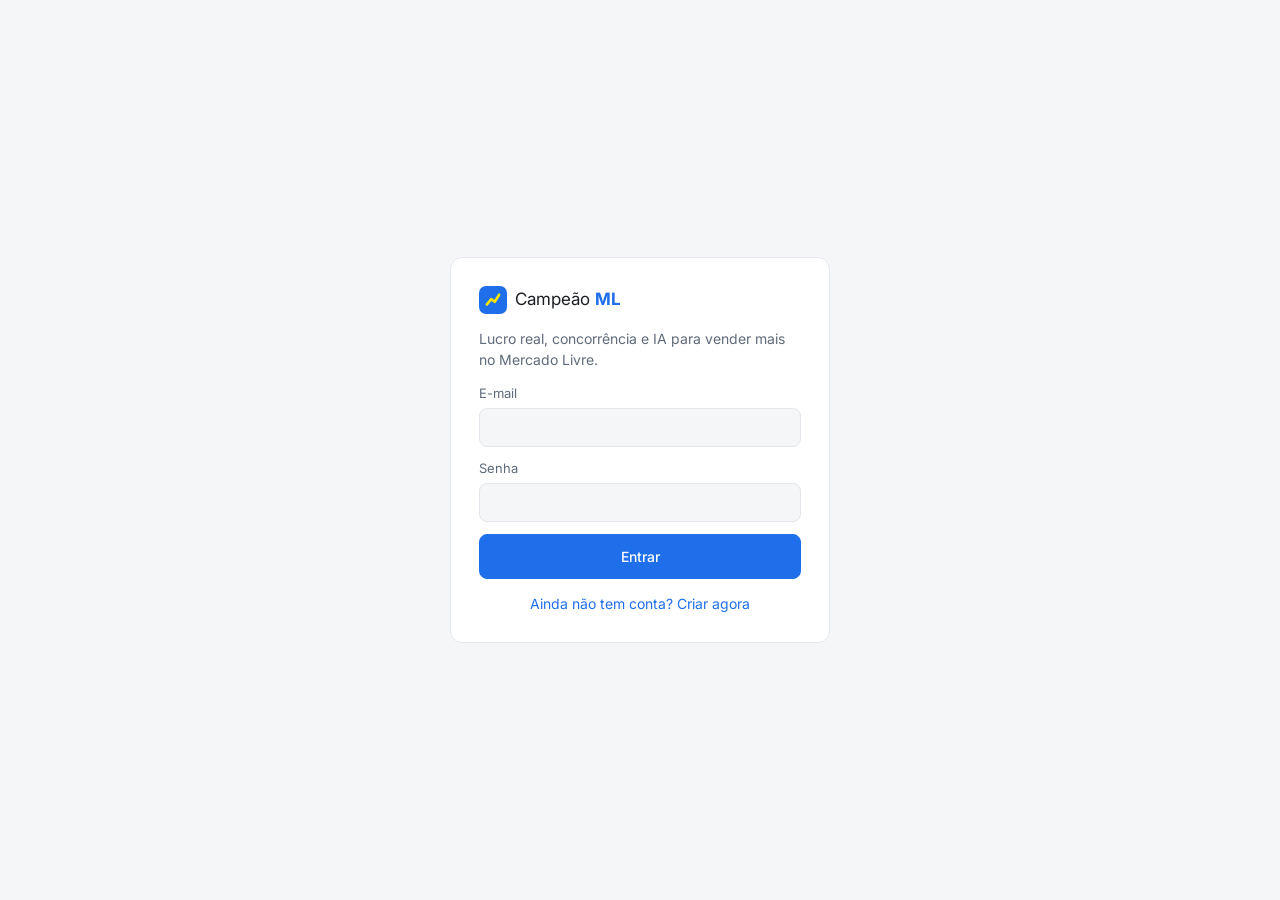
==== index.html @ 2c98f9a9 "Ajuste simulador Co-Authored-By: Claude Opus 5.5 <noreply@anthropic.com> Claude-Session: https://cla" ====
<!doctype html>
<html lang="pt-BR">
  <head>
    <meta charset="UTF-8" />
    <link rel="icon" type="image/svg+xml" href="./favicon.svg" />
    <link rel="manifest" href="./manifest.webmanifest" />
    <link rel="apple-touch-icon" href="./icone-192.png" />
    <meta name="theme-color" content="#0f1b3d" />
    <meta name="apple-mobile-web-app-capable" content="yes" />
    <meta name="apple-mobile-web-app-title" content="Campeão ML" />
    <meta name="viewport" content="width=device-width, initial-scale=1.0" />
    <title>Campeão ML</title>
    <link rel="preconnect" href="https://fonts.googleapis.com" />
    <link href="https://fonts.googleapis.com/css2?family=Inter:wght@400;500;600;700&display=swap" rel="stylesheet" />
    <script type="module" crossorigin src="./assets/index-CU30ivDp.js"></script>
    <link rel="stylesheet" crossorigin href="./assets/index-tCOmeKRg.css">
  </head>
  <body>
    <div id="root"></div>
  </body>
</html>
---- assets/index-tCOmeKRg.css ----
:root{--fundo:#f5f6f8;--cartao:#fff;--texto:#1b1f24;--suave:#5f6b7a;--borda:#e3e6ea;--azul:#1f6feb;--amarelo:#ffe600;--verde:#1a7f37;--vermelho:#cf222e;--laranja:#b35900;--c1:#3b82f6;--c2:#8b5cf6;--c3:#f59e0b;--c4:#64748b;--lightningcss-light:initial;--lightningcss-dark: ;color-scheme:light}@media (prefers-color-scheme:dark){:root{--fundo:#0f1216;--cartao:#171b21;--texto:#e6e9ee;--suave:#93a0b0;--borda:#2a3039;--verde:#3fb950;--vermelho:#f85149;--laranja:#e3a008;--lightningcss-light: ;--lightningcss-dark:initial;color-scheme:dark}}*{box-sizing:border-box}body{background:var(--fundo);color:var(--texto);margin:0;font:14px/1.5 Inter,system-ui,sans-serif}button,input,select{font:inherit;color:inherit}a{color:var(--azul);text-decoration:none}a:hover{text-decoration:underline}h1{margin:0;font-size:20px}h2{margin:8px 0 4px;font-size:18px}h3{color:var(--suave);margin:0 0 12px;font-size:14px;font-weight:600}.centro{height:100vh;color:var(--suave);place-items:center;display:grid}.logo{align-items:center;gap:8px;font-size:17px;display:flex}.logo b{color:var(--azul)}.login{place-items:center;min-height:100vh;padding:16px;display:grid}.login-caixa{background:var(--cartao);border:1px solid var(--borda);border-radius:12px;flex-direction:column;gap:14px;width:100%;max-width:380px;padding:28px;display:flex}.login-caixa form{flex-direction:column;gap:12px;display:flex}.sub{color:var(--suave);margin:0}label{color:var(--suave);flex-direction:column;gap:4px;font-size:13px;display:flex}input,select{background:var(--fundo);border:1px solid var(--borda);border-radius:8px;outline:none;padding:9px 11px}input:focus,select:focus{border-color:var(--azul)}.aviso{color:var(--laranja);margin:0}.btn{background:var(--cartao);border:1px solid var(--borda);cursor:pointer;white-space:nowrap;border-radius:8px;padding:8px 14px;font-weight:500}.btn:hover:not(:disabled){border-color:var(--azul)}.btn:disabled{opacity:.55;cursor:default}.btn.primario{background:var(--azul);border-color:var(--azul);color:#fff}.btn.ml{background:var(--amarelo);color:#2d3277;border-color:#e6cf00;margin-top:8px;font-weight:600}.btn.pequeno{margin-left:8px;padding:3px 10px;font-size:12px}.btn.largo{width:100%;padding:11px}.link{color:var(--azul);cursor:pointer;background:0 0;border:0;padding:0}.topo{z-index:5;background:var(--cartao);border-bottom:1px solid var(--borda);flex-wrap:wrap;align-items:center;gap:20px;padding:10px 20px;display:flex;position:sticky;top:0}.topo nav{flex:1;gap:2px;display:flex;overflow-x:auto}.topo nav button{cursor:pointer;color:var(--suave);background:0 0;border:0;border-radius:8px;padding:8px 12px;font-weight:500}.topo nav button.ativo{background:var(--fundo);color:var(--texto)}.topo-dir{align-items:center;gap:14px;display:flex}.empresa-nome{color:var(--suave)}main{max-width:1240px;margin:0 auto;padding:20px 16px 60px}section{flex-direction:column;gap:16px;display:flex}.cab{flex-wrap:wrap;justify-content:space-between;align-items:center;gap:12px;display:flex}.filtros{flex-wrap:wrap;align-items:center;gap:8px;display:flex}.check{flex-direction:row;align-items:center;gap:6px}.explica{color:var(--suave);margin:0;font-size:13px}.vazio{color:var(--suave)}.seletor{background:var(--cartao);border:1px solid var(--borda);border-radius:8px;padding:2px;display:flex}.seletor button{cursor:pointer;color:var(--suave);background:0 0;border:0;border-radius:6px;padding:5px 12px}.seletor button.ativo{background:var(--azul);color:#fff}.faixa{background:var(--cartao);border:1px solid var(--borda);border-left:4px solid var(--azul);border-radius:8px;margin-bottom:4px;padding:10px 14px}.faixa.amarela{border-left-color:var(--laranja)}.fechar{float:right;cursor:pointer;color:var(--suave)}.cartao{background:var(--cartao);border:1px solid var(--borda);border-radius:12px;padding:18px}.duas{grid-template-columns:1fr 1fr;gap:16px;display:grid}@media (width<=800px){.duas{grid-template-columns:1fr}}.kpis{grid-template-columns:repeat(auto-fit,minmax(170px,1fr));gap:12px;display:grid}.kpi{background:var(--cartao);border:1px solid var(--borda);border-radius:12px;flex-direction:column;gap:4px;padding:14px 16px;display:flex}.kpi span{color:var(--suave);font-size:13px}.kpi strong{font-variant-numeric:tabular-nums;font-size:22px}.kpi.bom strong{color:var(--verde)}.kpi.medio strong{color:var(--laranja)}.kpi.ruim strong{color:var(--vermelho)}.barra-empilhada{border-radius:6px;gap:2px;height:22px;display:flex;overflow:hidden}.legenda{flex-wrap:wrap;gap:8px 20px;margin-top:12px;font-size:13px;display:flex}.legenda span{align-items:center;gap:6px;display:flex}.legenda i{border-radius:3px;width:10px;height:10px;display:inline-block}.legenda em{color:var(--suave);font-style:normal}.lista{margin:0;padding:0;list-style:none}.lista li{border-bottom:1px solid var(--borda);grid-template-columns:1fr auto auto 56px;align-items:center;gap:12px;padding:8px 0;display:grid}.lista li:last-child{border-bottom:0}.lista .titulo{text-overflow:ellipsis;white-space:nowrap;overflow:hidden}.pos{color:var(--verde);font-variant-numeric:tabular-nums}.neg{color:var(--vermelho);font-variant-numeric:tabular-nums}.meta{color:var(--suave);font-size:12px}.tag{background:var(--fundo);border:1px solid var(--borda);color:var(--suave);border-radius:10px;margin-left:6px;padding:0 7px;font-size:11px;display:inline-block}.tag.amarela{border-color:var(--laranja);color:var(--laranja)}.tabela-wrap{background:var(--cartao);border:1px solid var(--borda);border-radius:12px;overflow-x:auto}table{border-collapse:collapse;width:100%}th,td{border-bottom:1px solid var(--borda);text-align:left;vertical-align:middle;padding:9px 12px}th{color:var(--suave);background:var(--cartao);white-space:nowrap;font-size:12px;font-weight:600;position:sticky;top:0}tbody tr:last-child td{border-bottom:0}td.n,th.n{text-align:right;font-variant-numeric:tabular-nums;white-space:nowrap}td.titulo{max-width:380px}tr.cancelado td{opacity:.5}tr.alterado td{background:color-mix(in srgb, var(--azul) 7%, transparent)}img.mini{object-fit:contain;background:#fff;border-radius:6px;width:40px;height:40px;display:block}input.num{text-align:right;width:96px;padding:6px 8px}.pergunta{border-bottom:1px solid var(--borda);flex-direction:column;gap:3px;padding:10px 0;display:flex}.pergunta:last-child{border-bottom:0}.resposta{color:var(--suave);border-left:3px solid var(--borda);padding-left:10px}.conta-linha{border-bottom:1px solid var(--borda);flex-wrap:wrap;justify-content:space-between;align-items:center;gap:12px;padding:10px 0;display:flex}.acoes{gap:8px;display:flex}.form-linha{flex-wrap:wrap;align-items:flex-end;gap:12px;display:flex}@media (width<=640px){.topo{gap:8px;padding:8px 12px}.topo nav{flex-basis:100%;order:3}.topo-dir{margin-left:auto}.empresa-nome{display:none}}.copiloto .chat{flex-direction:column;gap:12px;min-height:260px;display:flex}.sugestoes{flex-wrap:wrap;gap:8px;display:flex}.sugestao{background:var(--cartao);border:1px solid var(--borda);cursor:pointer;text-align:left;border-radius:18px;padding:8px 14px}.sugestao:hover{border-color:var(--azul)}.bolha{border-radius:14px;max-width:760px;padding:12px 16px;line-height:1.55}.bolha p{margin:0 0 6px}.bolha p:last-child{margin:0}.bolha li{margin:2px 0 2px 18px}.bolha.user{background:var(--azul);color:#fff;align-self:flex-end}.bolha.assistant{background:var(--cartao);border:1px solid var(--borda);align-self:flex-start}.bolha.pensando{color:var(--suave);font-style:italic}.caixa-chat{background:var(--fundo);gap:8px;padding-top:8px;display:flex;position:sticky;bottom:12px}.caixa-chat input{flex:1;padding:12px 14px}.selo{background:var(--fundo);border:1px solid var(--borda);white-space:nowrap;border-radius:10px;padding:2px 9px;font-size:12px;font-weight:600;display:inline-block}.selo.bom{color:var(--verde);border-color:var(--verde)}.selo.medio{color:var(--laranja);border-color:var(--laranja)}.selo.ruim{color:var(--vermelho);border-color:var(--vermelho)}.btn.pequeno.primario{color:#fff}.btn.ligado{border-color:var(--verde);color:var(--verde);font-weight:600}.tabela-wrap.sem-borda{border:0;border-radius:0;margin:0 -18px}.linha-regra td{background:var(--fundo)}.editor-regra{flex-direction:column;gap:6px;padding:6px 0;display:flex}.editor-regra .meta,.editor-regra .aviso{margin:0}.historico{margin:0;padding:0;list-style:none}.historico li{border-bottom:1px solid var(--borda);flex-wrap:wrap;align-items:baseline;gap:4px 14px;padding:8px 0;display:flex}.historico li:last-child{border-bottom:0}.historico .titulo{text-overflow:ellipsis;white-space:nowrap;flex:1;min-width:180px;overflow:hidden}.tabela-wrap td.titulo{min-width:300px}td.acoes{white-space:nowrap}td.acoes .btn{margin-left:4px}.diagnostico{flex-direction:column;gap:4px;max-width:900px;padding:6px 0;display:flex}.diagnostico p{margin:0}.diagnostico h4{margin:8px 0 2px;font-size:13px}.diagnostico ol,.diagnostico ul{margin:0;padding-left:20px}.diagnostico li{margin:2px 0}.titulo-sugerido{background:var(--cartao);border:1px dashed var(--azul);border-radius:8px;padding:8px 10px;margin-top:8px!important}.campanhas{flex-direction:column;gap:6px;margin-bottom:10px;display:flex}.campanha{flex-wrap:wrap;align-items:center;gap:4px 10px;display:flex}.cartao .cab h3{margin:0}.reputacao{align-items:center;gap:16px;margin-bottom:12px;display:flex}.reputacao strong{margin-right:8px;font-size:20px}.termometro{gap:3px;display:flex}.termometro span{border-radius:3px;width:34px;height:14px;display:block}a.btn{text-decoration:none;display:inline-block}.pendencias{grid-template-columns:repeat(auto-fill,minmax(220px,1fr));gap:10px;margin-top:12px;display:grid}.pendencia{text-align:left;background:var(--fundo);border:1px solid var(--borda);border-left:4px solid var(--borda);cursor:pointer;border-radius:10px;flex-direction:column;gap:3px;padding:12px 14px;display:flex}.pendencia:hover{border-color:var(--azul)}.pendencia strong{font-variant-numeric:tabular-nums;font-size:24px}.pendencia.urgente{border-left-color:var(--vermelho)}.pendencia.urgente strong{color:var(--vermelho)}.pendencia.importante{border-left-color:var(--laranja)}.pendencia.importante strong{color:var(--laranja)}.pendencia.oportunidade{border-left-color:var(--verde)}.pendencia.oportunidade strong{color:var(--verde)}.pend-nivel{text-transform:uppercase;letter-spacing:.04em;color:var(--suave);font-size:11px;font-weight:600}.pend-titulo{font-weight:600}.pend-acao{color:var(--azul);margin-top:4px;font-size:13px;font-weight:500}.kpi.clicavel{cursor:pointer;text-align:left;font:inherit;color:inherit}.kpi.clicavel:hover{border-color:var(--azul)}.grafico svg{width:100%;height:180px;display:block}.grafico-eixo{color:var(--suave);justify-content:space-between;margin-top:4px;font-size:12px;display:flex}span.mini-vazia{background:var(--fundo);border:1px dashed var(--borda);border-radius:6px;width:40px;height:40px;display:inline-block}.lista li{grid-template-columns:40px 1fr auto auto 56px}.historico li img.mini,.historico li .mini-vazia{width:32px;height:32px}.pergunta.com-foto{flex-direction:row;align-items:flex-start;gap:12px}.pergunta-texto{flex-direction:column;flex:1;gap:3px;display:flex}.kpis.compactos{margin:10px 0 12px}.kpis.compactos .kpi strong{font-size:19px}textarea.resposta-ia{width:100%;font:inherit;color:inherit;background:var(--fundo);border:1px solid var(--borda);resize:vertical;border-radius:8px;margin-top:6px;padding:8px 10px}.pergunta .acoes{flex-wrap:wrap;align-items:center;margin-top:4px}.gerenciar{flex-direction:column;gap:8px;padding:6px 0;display:flex}.gerenciar h4{margin:8px 0 2px;font-size:13px}.promo-linha{border-bottom:1px solid var(--borda);flex-wrap:wrap;justify-content:space-between;align-items:center;gap:12px;padding:8px 0;display:flex}.promo-acoes{flex-wrap:wrap;align-items:center;gap:8px;display:flex}.promo-acoes label{flex-direction:row;align-items:center;gap:4px}.lucro-promo{font-variant-numeric:tabular-nums;font-size:13px}.atacado{flex-direction:column;gap:6px;display:flex}.painel-reclamacao{flex-direction:column;gap:8px;padding:8px 4px;display:flex}.painel-reclamacao h4{margin:8px 0 0;font-size:13px}.pr-topo{align-items:flex-start;gap:12px;display:flex}.pr-topo>div{flex:1}.pr-selos{flex-wrap:wrap;gap:6px;margin-top:4px;display:flex}.conversa{flex-direction:column;gap:6px;max-height:320px;display:flex;overflow:auto}.msg{background:var(--cartao);border:1px solid var(--borda);border-radius:10px;max-width:760px;padding:8px 10px}.msg.minha{border-color:var(--azul);align-self:flex-end}.resolver{flex-wrap:wrap}.devolucao-falha{background:var(--cartao);border:1px dashed var(--laranja);border-radius:8px;flex-wrap:wrap;align-items:center;gap:8px;padding:8px 10px;display:flex}label.anexo{cursor:pointer;color:inherit;align-items:center;font-size:12px;display:inline-flex}.estrelas{color:#d4a72c;letter-spacing:1px}.estrelas.neg{color:var(--vermelho)}.dre tr.total td{border-top:2px solid var(--borda)}.etiquetas{flex-wrap:wrap;gap:6px;margin:8px 0;display:flex}.etiqueta{background:var(--fundo);border:1px solid var(--borda);color:inherit;border-radius:12px;padding:3px 10px;font-size:13px;text-decoration:none}.etiqueta:hover{border-color:var(--azul)}.cacador{grid-template-columns:repeat(auto-fill,minmax(260px,1fr));gap:8px;margin-top:8px;display:grid}.cacador-item{border:1px solid var(--borda);color:inherit;border-radius:8px;grid-template-rows:auto auto;grid-template-columns:28px 48px 1fr;align-items:center;gap:2px 8px;padding:8px;text-decoration:none;display:grid}.cacador-item:hover{border-color:var(--azul)}.cacador-item img,.cacador-item .foto.vazia{object-fit:contain;background:#fff;border-radius:6px;grid-row:span 2;width:48px;height:48px;display:block}.cacador-item .pos-num{color:var(--azul);grid-row:span 2;font-weight:700}.cacador-item .nome{-webkit-line-clamp:2;-webkit-box-orient:vertical;font-size:13px;line-height:1.3;display:-webkit-box;overflow:hidden}.cacador-item .preco{font-size:13px;font-weight:600}.cacador-item .selo{grid-column:3;justify-self:start}.cartao.prejuizo{border-color:var(--vermelho);border-left-width:4px;margin-bottom:16px;scroll-margin-top:90px}.cartao.prejuizo.ok{border-color:var(--verde)}.cartao.prejuizo h3{color:var(--vermelho);margin:0 0 4px}.cartao.prejuizo.ok h3{color:inherit}.cab-cartao{flex-wrap:wrap;justify-content:space-between;align-items:flex-start;gap:12px;margin-bottom:8px;display:flex}.cab-cartao .acoes{flex-wrap:wrap;gap:6px;display:flex}tr.lucro-baixo>td{background:#fde4e4}tr.lucro-medio>td{background:#fff4c7}tr.lucro-alto>td{background:#e1efff}@media (prefers-color-scheme:dark){tr.lucro-baixo>td{background:#3a1f22}tr.lucro-medio>td{background:#3a3218}tr.lucro-alto>td{background:#1a2c42}}.legenda-lucro{flex-wrap:wrap;gap:12px;margin:0 0 8px;font-size:13px;display:flex}.legenda-lucro span:before{content:"";vertical-align:-1px;border:1px solid var(--borda);border-radius:3px;width:12px;height:12px;margin-right:5px;display:inline-block}.legenda-lucro .b:before{background:#fde4e4}.legenda-lucro .m:before{background:#fff4c7}.legenda-lucro .a:before{background:#e1efff}.legenda-lucro .s:before{background:var(--cartao)}.abas-filtro{flex-wrap:wrap;gap:6px;margin:4px 0 14px;display:flex}.abas-filtro button{border:1px solid var(--borda);background:var(--cartao);color:inherit;font:inherit;cursor:pointer;border-radius:20px;padding:6px 14px;font-size:14px}.abas-filtro button.ativo{background:var(--azul);border-color:var(--azul);color:#fff}.abas-filtro .f-trocado:not(.ativo){color:var(--verde)}.abas-filtro .f-falhou:not(.ativo){color:var(--vermelho)}.fotos-lista{flex-direction:column;gap:14px;display:flex}.foto-card{border-left:4px solid var(--borda);flex-direction:column;gap:10px;display:flex}.foto-card.estado-trocado{border-left-color:var(--verde)}.foto-card.estado-falhou{border-left-color:var(--vermelho)}.foto-card.estado-descartado{opacity:.7}.foto-titulo{flex-wrap:wrap;align-items:center;gap:10px;display:flex}.foto-titulo a{color:inherit;text-decoration:none}.estado{border-radius:12px;padding:3px 10px;font-size:13px;font-weight:700}.estado.ok{background:var(--verde);color:#fff}.estado.erro{background:var(--vermelho);color:#fff}.estado.neutro{background:var(--fundo);border:1px solid var(--borda)}.comparar{grid-template-columns:1fr 90px 1fr;align-items:center;gap:10px;display:grid}.lado{background:var(--fundo);border-radius:10px;flex-direction:column;gap:8px;padding:10px;display:flex}.lado.sugerido{outline:2px solid color-mix(in srgb, var(--verde) 40%, transparent)}.lado-cab{flex-wrap:wrap;align-items:center;gap:8px;font-size:14px;font-weight:600;display:flex}.principal{cursor:zoom-in;background:#fff;border-radius:8px;justify-content:center;align-items:center;height:220px;display:flex;overflow:hidden}.principal img{object-fit:contain;max-width:100%;max-height:100%}.miniaturas{flex-wrap:wrap;gap:6px;min-height:54px;display:flex}.miniaturas img{object-fit:contain;border:1px solid var(--borda);cursor:zoom-in;background:#fff;border-radius:6px;width:54px;height:54px}.meio{text-align:center;flex-direction:column;align-items:center;gap:2px;display:flex}.nota-grande{font-size:26px;font-weight:800}.nota-grande.bom{color:var(--verde)}.nota-grande.medio{color:var(--laranja)}.nota-grande.ruim{color:var(--vermelho)}.seta{color:var(--suave);font-size:28px}.motivo{margin:0}.outras{flex-wrap:wrap;align-items:center;gap:6px;font-size:14px;display:flex}.chip{border:1px solid var(--borda);background:var(--cartao);color:inherit;cursor:pointer;font:inherit;border-radius:14px;padding:2px 10px;font-size:13px}.chip.ativo{border-color:var(--azul);color:var(--azul);font-weight:700}.botoes-foto{flex-wrap:wrap;align-items:center;gap:8px;display:flex}.btn.verde{background:var(--verde);border-color:var(--verde);color:#fff;padding:10px 22px;font-weight:700}.btn.vermelho-claro{color:var(--vermelho);border-color:var(--vermelho)}.faixa.verde{border-left-color:var(--verde)}.faixa.vermelha{border-left-color:var(--vermelho)}.foto-zoom{z-index:50;cursor:zoom-out;background:#000000bf;justify-content:center;align-items:center;padding:16px;display:flex;position:fixed;inset:0}.foto-zoom img{background:#fff;border-radius:8px;max-width:100%;max-height:100%}@media (width<=700px){.comparar{grid-template-columns:1fr}.meio{flex-direction:row;gap:8px}.seta{transform:rotate(90deg)}.principal{height:180px}}.periodos{grid-template-columns:repeat(7,minmax(0,1fr));gap:8px;margin:0 0 16px;display:grid}.periodo{background:var(--cartao);border:1px solid var(--borda);text-align:left;font:inherit;color:inherit;cursor:pointer;border-radius:12px;flex-direction:column;gap:2px;padding:10px 12px;display:flex}.periodo.ativo{border-color:var(--azul);box-shadow:0 0 0 2px color-mix(in srgb, var(--azul) 25%, transparent)}.periodo .p-nome{color:var(--suave);text-transform:uppercase;letter-spacing:.03em;font-size:12px}.periodo strong{font-size:18px}.periodo .p-fat{font-size:14px;font-weight:600}.periodo .pos,.periodo .neg{font-size:13px}@media (width<=900px){.periodos{grid-template-columns:repeat(4,minmax(0,1fr))}}@media (width<=520px){.periodos{grid-template-columns:repeat(2,minmax(0,1fr))}}:root{--lateral:#0f1b3d;--lateral-2:#16264f;--lateral-txt:#b8c3dd;--lateral-ativo:#fff;--sombra:0 1px 2px #1018280d, 0 1px 3px #1018280f}.app.crm{min-height:100vh;display:flex}.lateral{background:var(--lateral);width:248px;color:var(--lateral-txt);z-index:30;flex-direction:column;flex:none;height:100vh;display:flex;position:sticky;top:0;overflow-y:auto}.lateral-logo{border-bottom:1px solid #ffffff0f;align-items:center;gap:10px;padding:18px 18px 14px;display:flex}.lateral-logo b{color:#fff;letter-spacing:.01em;font-size:16px;display:block}.lateral-logo span{color:var(--lateral-txt);opacity:.8;font-size:11.5px;display:block}.lateral nav{flex:1;padding:8px 10px 16px}.grupo-menu{margin-top:14px}.grupo-titulo{text-transform:uppercase;letter-spacing:.09em;color:#7f8db0;padding:0 10px 6px;font-size:10.5px;font-weight:600}.item-menu{width:100%;color:var(--lateral-txt);cursor:pointer;text-align:left;background:0 0;border:0;border-radius:8px;align-items:center;gap:11px;padding:8px 10px;font-size:14px;font-weight:500;display:flex;position:relative}.item-menu:hover{color:#fff;background:#ffffff0f}.item-menu.ativo{background:var(--lateral-2);color:var(--lateral-ativo)}.item-menu.ativo:before{content:"";background:#ffe600;border-radius:0 3px 3px 0;width:3px;position:absolute;top:7px;bottom:7px;left:-10px}.item-menu svg{opacity:.9;flex:none}.item-menu span{flex:1}.contador{color:#1d2b6b;background:#ffe600;border-radius:10px;padding:1px 7px;font-size:11px;font-style:normal;font-weight:700}.lateral-rodape{color:#6b7899;border-top:1px solid #ffffff0f;padding:12px 18px;font-size:11px}.area{flex-direction:column;flex:1;min-width:0;display:flex}.barra-topo{z-index:20;background:var(--cartao);border-bottom:1px solid var(--borda);align-items:center;gap:14px;height:60px;padding:0 24px;display:flex;position:sticky;top:0}.trilha{flex-direction:column;line-height:1.2;display:flex}.trilha span{color:var(--suave);font-size:11.5px}.trilha b{font-size:16px}.barra-topo .topo-dir{align-items:center;gap:12px;margin-left:auto;display:flex}.chip-empresa{background:var(--fundo);border:1px solid var(--borda);border-radius:20px;padding:4px 12px;font-size:13px;font-weight:600}.avatar{background:var(--azul);color:#fff;border-radius:50%;place-items:center;width:34px;height:34px;font-size:13px;font-weight:700;display:grid}.botao-sair{border:1px solid var(--borda);cursor:pointer;color:var(--suave);background:0 0;border-radius:8px;align-items:center;gap:6px;padding:6px 10px;display:flex}.botao-sair:hover{color:var(--vermelho);border-color:var(--vermelho)}.botao-menu{cursor:pointer;color:inherit;background:0 0;border:0;margin-left:-6px;padding:6px;display:none}.app.crm main{width:100%;max-width:1320px;margin:0 auto;padding:24px 24px 60px}.app.crm .cartao,.app.crm .kpi,.app.crm .periodo,.app.crm .pendencia{box-shadow:var(--sombra)}.app.crm .cab h1{font-size:22px}.fundo-menu{display:none}@media (prefers-color-scheme:dark){:root{--lateral:#0b1120;--lateral-2:#18223b;--sombra:none}}@media (width<=960px){.lateral{transition:transform .2s;position:fixed;top:0;left:0;transform:translate(-100%);box-shadow:0 10px 40px #00000059}.lateral.aberto{transform:none}.fundo-menu.aberto{z-index:25;background:#0006;display:block;position:fixed;inset:0}.botao-menu{display:block}.barra-topo{padding:0 16px}.chip-empresa,.botao-sair span{display:none}.app.crm main{padding:16px 16px 60px}}.form-grade{grid-template-columns:repeat(auto-fill,minmax(180px,1fr));gap:10px;margin-bottom:12px;display:grid}.form-grade .largo,.sim-campos .largo{grid-column:1/-1}textarea{background:var(--fundo);border:1px solid var(--borda);font:inherit;color:inherit;resize:vertical;border-radius:8px;padding:9px 11px}.criador-passo{flex-direction:column;gap:10px;margin-bottom:14px;display:flex}.criador-passo h3{margin:0}.criador-passo h4{margin:6px 0 0;font-size:14px}.fotos-upload{flex-wrap:wrap;gap:8px;display:flex}.foto-mini{border:1px solid var(--borda);background:#fff;border-radius:8px;width:96px;height:96px;position:relative;overflow:hidden}.foto-mini img{object-fit:contain;width:100%;height:100%}.foto-mini button{color:#fff;cursor:pointer;background:#0000008c;border:0;border-radius:50%;width:22px;height:22px;line-height:1;position:absolute;top:2px;right:2px}.foto-mini .capa{background:var(--azul);color:#fff;border-top-right-radius:6px;padding:1px 6px;font-size:11px;position:absolute;bottom:0;left:0}.foto-add{border:2px dashed var(--borda);cursor:pointer;width:96px;height:96px;color:var(--suave);border-radius:8px;place-items:center;font-weight:600;display:grid}.foto-add:hover{border-color:var(--azul);color:var(--azul)}.ficha{grid-template-columns:repeat(auto-fill,minmax(220px,1fr));gap:8px;display:grid}.ficha .faltando input,.ficha .faltando select{border-color:var(--vermelho)}.simulador{grid-template-columns:minmax(0,1.2fr) minmax(0,1fr);align-items:start;gap:18px;display:grid}.simulador.compacto{grid-template-columns:1fr}.simulador.compacto .sim-campos{display:none}.sim-campos{grid-template-columns:repeat(auto-fill,minmax(160px,1fr));gap:10px;display:grid}.linha-busca{gap:6px;display:flex}.linha-busca input{flex:1}.dims{grid-template-columns:repeat(3,1fr);gap:4px;display:grid}.sim-resultado{background:var(--fundo);border-radius:12px;flex-direction:column;gap:6px;padding:14px 16px;display:flex}.sim-linha{justify-content:space-between;gap:10px;font-size:14px;display:flex}.sim-linha small{color:var(--suave);display:block}.sim-linha.menos b{color:var(--suave);font-weight:500}.sim-total{border-top:1px solid var(--borda);justify-content:space-between;margin-top:4px;padding-top:8px;font-size:18px;display:flex}.sim-total.pos b{color:var(--verde)}.sim-total.neg b{color:var(--vermelho)}.sim-dica{background:var(--cartao);border:1px solid var(--borda);border-radius:8px;padding:8px 10px;font-size:14px}.inline{flex-direction:row;align-items:center;gap:6px}.busca{width:100%;margin-bottom:10px}.laranja{color:var(--laranja)}.contador-azul{background:var(--azul);color:#fff;border-radius:10px;margin-left:6px;padding:1px 8px;font-size:12px}.historico li.novo{background:color-mix(in srgb, var(--azul) 8%, transparent);border-radius:6px}.linha-destaque td{background:color-mix(in srgb, var(--verde) 7%, transparent)}.sub-lista{flex-direction:column;gap:4px;padding:6px 0 6px 18px;display:flex}.sub-linha{grid-template-columns:1fr auto 140px;gap:10px;font-size:13px;display:grid}.agenda{gap:8px;padding-bottom:4px;display:flex;overflow-x:auto}.agenda-dia{background:var(--fundo);border-radius:10px;flex-direction:column;flex:none;min-width:110px;padding:8px 12px;display:flex}.agenda-dia span{color:var(--suave);font-size:12px}.relatorio-previa{border:1px solid var(--borda);color:#1b1f24;background:#fff;border-radius:10px;margin-top:12px;padding:12px;overflow-x:auto}.guia{border-left:4px solid var(--azul);margin-bottom:16px}.barra-progresso{background:var(--fundo);border-radius:4px;width:220px;height:6px;margin-top:4px;overflow:hidden}.barra-progresso span{background:var(--verde);height:100%;display:block}.passos{grid-template-columns:repeat(auto-fill,minmax(280px,1fr));gap:8px;margin:8px 0 0;padding:0;list-style:none;display:grid}.passos li{background:var(--fundo);border-radius:10px;grid-template-columns:26px 1fr auto;align-items:center;gap:8px;padding:8px 10px;display:grid}.passos .marca{border:2px solid var(--borda);color:#fff;border-radius:50%;place-items:center;width:22px;height:22px;font-weight:800;display:grid}.passos li.feito .marca{background:var(--verde);border-color:var(--verde)}.passos li.feito b{color:var(--suave);text-decoration:line-through}@media (width<=860px){.simulador,.sub-linha{grid-template-columns:1fr}}.propostas{flex-direction:column;gap:8px;margin-top:10px;display:flex}.proposta{background:var(--cartao);border:1px solid var(--borda);border-left:4px solid var(--azul);border-radius:8px;flex-wrap:wrap;justify-content:space-between;align-items:center;gap:8px;padding:8px 10px;display:flex}.proposta.feita{border-left-color:var(--verde)}.proposta.falhou{border-left-color:var(--vermelho)}.sim-campos label:has(.dims){grid-column:span 2}.dims input{width:100%;min-width:0}.abas{gap:4px;display:flex}.abas button{font:inherit;color:var(--suave);cursor:pointer;background:0 0;border:0;border-radius:8px;padding:6px 12px;font-weight:600}.abas button.ativa{background:var(--fundo);color:inherit}.foto-anuncio{object-fit:contain;border:1px solid var(--borda);background:#fff;border-radius:6px;width:44px;height:44px}.sim-shopee{border-top:1px dashed var(--borda);flex-direction:column;gap:4px;margin-top:8px;padding-top:8px;display:flex}.sim-linha.pos b{color:var(--verde)}.sim-linha.neg b{color:var(--vermelho)}.p-shopee{color:#ee4d2d;border-top:1px dashed var(--borda);margin-top:2px;padding-top:3px;font-size:12px}
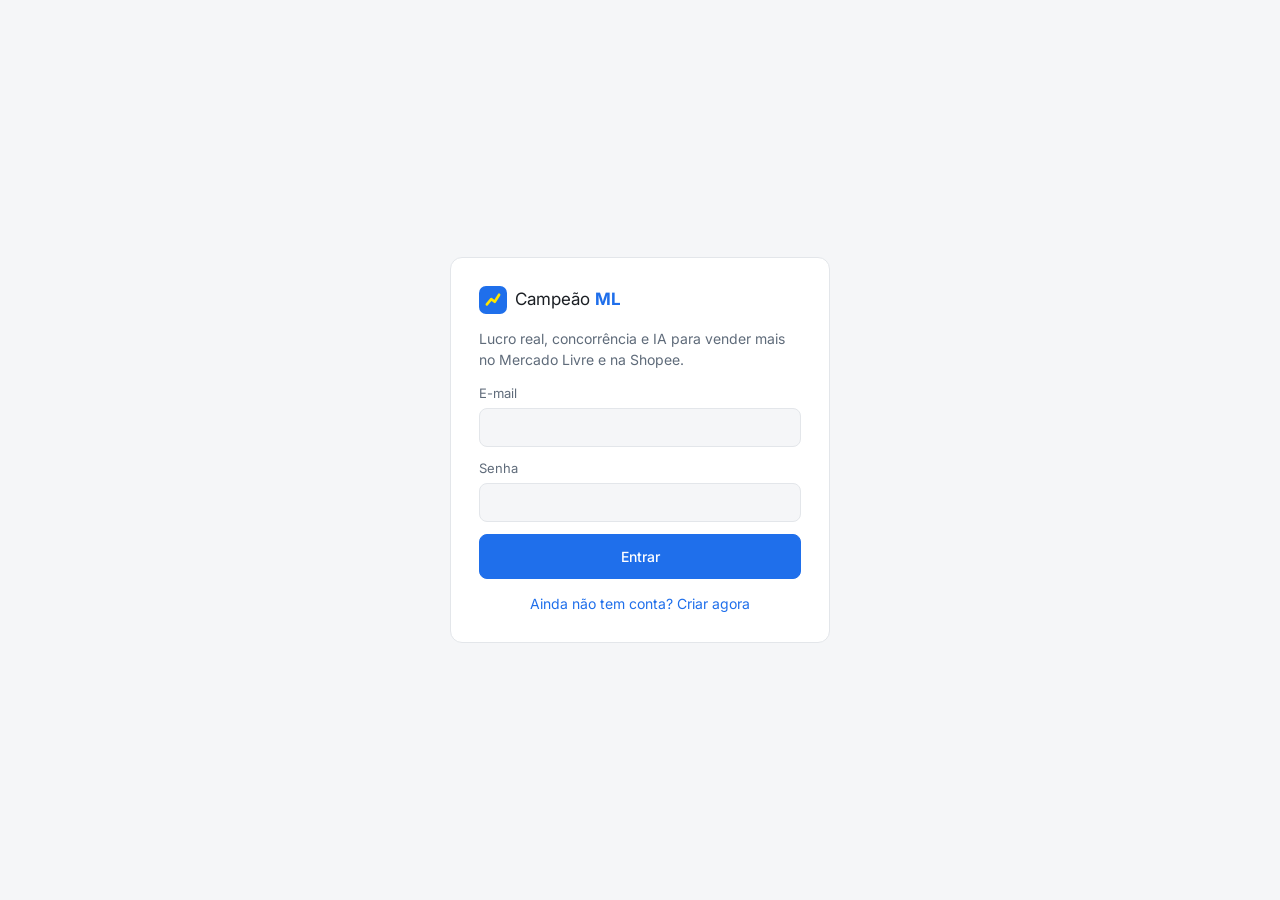
==== commit 02255889: "Publica: entrada cita Shopee Co-Authored-By: Claude Opus 5.5 <noreply@anthropic.com> Claude-Session:" ====
--- a/index.html
+++ b/index.html
@@ -12,8 +12,8 @@
     <title>Campeão ML</title>
     <link rel="preconnect" href="https://fonts.googleapis.com" />
     <link href="https://fonts.googleapis.com/css2?family=Inter:wght@400;500;600;700&display=swap" rel="stylesheet" />
-    <script type="module" crossorigin src="./assets/index-CU30ivDp.js"></script>
-    <link rel="stylesheet" crossorigin href="./assets/index-tCOmeKRg.css">
+    <script type="module" crossorigin src="./assets/index-C9x1_adb.js"></script>
+    <link rel="stylesheet" crossorigin href="./assets/index-BKDc7s9Y.css">
   </head>
   <body>
     <div id="root"></div>
--- a/assets/index-BKDc7s9Y.css
+++ b/assets/index-BKDc7s9Y.css
@@ -0,0 +1 @@
+:root{--fundo:#f5f6f8;--cartao:#fff;--texto:#1b1f24;--suave:#5f6b7a;--borda:#e3e6ea;--azul:#1f6feb;--amarelo:#ffe600;--verde:#1a7f37;--vermelho:#cf222e;--laranja:#b35900;--c1:#3b82f6;--c2:#8b5cf6;--c3:#f59e0b;--c4:#64748b;--lightningcss-light:initial;--lightningcss-dark: ;color-scheme:light}@media (prefers-color-scheme:dark){:root{--fundo:#0f1216;--cartao:#171b21;--texto:#e6e9ee;--suave:#93a0b0;--borda:#2a3039;--verde:#3fb950;--vermelho:#f85149;--laranja:#e3a008;--lightningcss-light: ;--lightningcss-dark:initial;color-scheme:dark}}*{box-sizing:border-box}body{background:var(--fundo);color:var(--texto);margin:0;font:14px/1.5 Inter,system-ui,sans-serif}button,input,select{font:inherit;color:inherit}a{color:var(--azul);text-decoration:none}a:hover{text-decoration:underline}h1{margin:0;font-size:20px}h2{margin:8px 0 4px;font-size:18px}h3{color:var(--suave);margin:0 0 12px;font-size:14px;font-weight:600}.centro{height:100vh;color:var(--suave);place-items:center;display:grid}.logo{align-items:center;gap:8px;font-size:17px;display:flex}.logo b{color:var(--azul)}.login{place-items:center;min-height:100vh;padding:16px;display:grid}.login-caixa{background:var(--cartao);border:1px solid var(--borda);border-radius:12px;flex-direction:column;gap:14px;width:100%;max-width:380px;padding:28px;display:flex}.login-caixa form{flex-direction:column;gap:12px;display:flex}.sub{color:var(--suave);margin:0}label{color:var(--suave);flex-direction:column;gap:4px;font-size:13px;display:flex}input,select{background:var(--fundo);border:1px solid var(--borda);border-radius:8px;outline:none;padding:9px 11px}input:focus,select:focus{border-color:var(--azul)}.aviso{color:var(--laranja);margin:0}.btn{background:var(--cartao);border:1px solid var(--borda);cursor:pointer;white-space:nowrap;border-radius:8px;padding:8px 14px;font-weight:500}.btn:hover:not(:disabled){border-color:var(--azul)}.btn:disabled{opacity:.55;cursor:default}.btn.primario{background:var(--azul);border-color:var(--azul);color:#fff}.btn.ml{background:var(--amarelo);color:#2d3277;border-color:#e6cf00;margin-top:8px;font-weight:600}.btn.pequeno{margin-left:8px;padding:3px 10px;font-size:12px}.btn.largo{width:100%;padding:11px}.link{color:var(--azul);cursor:pointer;background:0 0;border:0;padding:0}.topo{z-index:5;background:var(--cartao);border-bottom:1px solid var(--borda);flex-wrap:wrap;align-items:center;gap:20px;padding:10px 20px;display:flex;position:sticky;top:0}.topo nav{flex:1;gap:2px;display:flex;overflow-x:auto}.topo nav button{cursor:pointer;color:var(--suave);background:0 0;border:0;border-radius:8px;padding:8px 12px;font-weight:500}.topo nav button.ativo{background:var(--fundo);color:var(--texto)}.topo-dir{align-items:center;gap:14px;display:flex}.empresa-nome{color:var(--suave)}main{max-width:1240px;margin:0 auto;padding:20px 16px 60px}section{flex-direction:column;gap:16px;display:flex}.cab{flex-wrap:wrap;justify-content:space-between;align-items:center;gap:12px;display:flex}.filtros{flex-wrap:wrap;align-items:center;gap:8px;display:flex}.check{flex-direction:row;align-items:center;gap:6px}.explica{color:var(--suave);margin:0;font-size:13px}.vazio{color:var(--suave)}.seletor{background:var(--cartao);border:1px solid var(--borda);border-radius:8px;padding:2px;display:flex}.seletor button{cursor:pointer;color:var(--suave);background:0 0;border:0;border-radius:6px;padding:5px 12px}.seletor button.ativo{background:var(--azul);color:#fff}.faixa{background:var(--cartao);border:1px solid var(--borda);border-left:4px solid var(--azul);border-radius:8px;margin-bottom:4px;padding:10px 14px}.faixa.amarela{border-left-color:var(--laranja)}.fechar{float:right;cursor:pointer;color:var(--suave)}.cartao{background:var(--cartao);border:1px solid var(--borda);border-radius:12px;padding:18px}.duas{grid-template-columns:1fr 1fr;gap:16px;display:grid}@media (width<=800px){.duas{grid-template-columns:1fr}}.kpis{grid-template-columns:repeat(auto-fit,minmax(170px,1fr));gap:12px;display:grid}.kpi{background:var(--cartao);border:1px solid var(--borda);border-radius:12px;flex-direction:column;gap:4px;padding:14px 16px;display:flex}.kpi span{color:var(--suave);font-size:13px}.kpi strong{font-variant-numeric:tabular-nums;font-size:22px}.kpi.bom strong{color:var(--verde)}.kpi.medio strong{color:var(--laranja)}.kpi.ruim strong{color:var(--vermelho)}.barra-empilhada{border-radius:6px;gap:2px;height:22px;display:flex;overflow:hidden}.legenda{flex-wrap:wrap;gap:8px 20px;margin-top:12px;font-size:13px;display:flex}.legenda span{align-items:center;gap:6px;display:flex}.legenda i{border-radius:3px;width:10px;height:10px;display:inline-block}.legenda em{color:var(--suave);font-style:normal}.lista{margin:0;padding:0;list-style:none}.lista li{border-bottom:1px solid var(--borda);grid-template-columns:1fr auto auto 56px;align-items:center;gap:12px;padding:8px 0;display:grid}.lista li:last-child{border-bottom:0}.lista .titulo{text-overflow:ellipsis;white-space:nowrap;overflow:hidden}.pos{color:var(--verde);font-variant-numeric:tabular-nums}.neg{color:var(--vermelho);font-variant-numeric:tabular-nums}.meta{color:var(--suave);font-size:12px}.tag{background:var(--fundo);border:1px solid var(--borda);color:var(--suave);border-radius:10px;margin-left:6px;padding:0 7px;font-size:11px;display:inline-block}.tag.amarela{border-color:var(--laranja);color:var(--laranja)}.tabela-wrap{background:var(--cartao);border:1px solid var(--borda);border-radius:12px;overflow-x:auto}table{border-collapse:collapse;width:100%}th,td{border-bottom:1px solid var(--borda);text-align:left;vertical-align:middle;padding:9px 12px}th{color:var(--suave);background:var(--cartao);white-space:nowrap;font-size:12px;font-weight:600;position:sticky;top:0}tbody tr:last-child td{border-bottom:0}td.n,th.n{text-align:right;font-variant-numeric:tabular-nums;white-space:nowrap}td.titulo{max-width:380px}tr.cancelado td{opacity:.5}tr.alterado td{background:color-mix(in srgb, var(--azul) 7%, transparent)}img.mini{object-fit:contain;background:#fff;border-radius:6px;width:40px;height:40px;display:block}input.num{text-align:right;width:96px;padding:6px 8px}.pergunta{border-bottom:1px solid var(--borda);flex-direction:column;gap:3px;padding:10px 0;display:flex}.pergunta:last-child{border-bottom:0}.resposta{color:var(--suave);border-left:3px solid var(--borda);padding-left:10px}.conta-linha{border-bottom:1px solid var(--borda);flex-wrap:wrap;justify-content:space-between;align-items:center;gap:12px;padding:10px 0;display:flex}.acoes{gap:8px;display:flex}.form-linha{flex-wrap:wrap;align-items:flex-end;gap:12px;display:flex}@media (width<=640px){.topo{gap:8px;padding:8px 12px}.topo nav{flex-basis:100%;order:3}.topo-dir{margin-left:auto}.empresa-nome{display:none}}.copiloto .chat{flex-direction:column;gap:12px;min-height:260px;display:flex}.sugestoes{flex-wrap:wrap;gap:8px;display:flex}.sugestao{background:var(--cartao);border:1px solid var(--borda);cursor:pointer;text-align:left;border-radius:18px;padding:8px 14px}.sugestao:hover{border-color:var(--azul)}.bolha{border-radius:14px;max-width:760px;padding:12px 16px;line-height:1.55}.bolha p{margin:0 0 6px}.bolha p:last-child{margin:0}.bolha li{margin:2px 0 2px 18px}.bolha.user{background:var(--azul);color:#fff;align-self:flex-end}.bolha.assistant{background:var(--cartao);border:1px solid var(--borda);align-self:flex-start}.bolha.pensando{color:var(--suave);font-style:italic}.caixa-chat{background:var(--fundo);gap:8px;padding-top:8px;display:flex;position:sticky;bottom:12px}.caixa-chat input{flex:1;padding:12px 14px}.selo{background:var(--fundo);border:1px solid var(--borda);white-space:nowrap;border-radius:10px;padding:2px 9px;font-size:12px;font-weight:600;display:inline-block}.selo.bom{color:var(--verde);border-color:var(--verde)}.selo.medio{color:var(--laranja);border-color:var(--laranja)}.selo.ruim{color:var(--vermelho);border-color:var(--vermelho)}.btn.pequeno.primario{color:#fff}.btn.ligado{border-color:var(--verde);color:var(--verde);font-weight:600}.tabela-wrap.sem-borda{border:0;border-radius:0;margin:0 -18px}.linha-regra td{background:var(--fundo)}.editor-regra{flex-direction:column;gap:6px;padding:6px 0;display:flex}.editor-regra .meta,.editor-regra .aviso{margin:0}.historico{margin:0;padding:0;list-style:none}.historico li{border-bottom:1px solid var(--borda);flex-wrap:wrap;align-items:baseline;gap:4px 14px;padding:8px 0;display:flex}.historico li:last-child{border-bottom:0}.historico .titulo{text-overflow:ellipsis;white-space:nowrap;flex:1;min-width:180px;overflow:hidden}.tabela-wrap td.titulo{min-width:300px}td.acoes{white-space:nowrap}td.acoes .btn{margin-left:4px}.diagnostico{flex-direction:column;gap:4px;max-width:900px;padding:6px 0;display:flex}.diagnostico p{margin:0}.diagnostico h4{margin:8px 0 2px;font-size:13px}.diagnostico ol,.diagnostico ul{margin:0;padding-left:20px}.diagnostico li{margin:2px 0}.titulo-sugerido{background:var(--cartao);border:1px dashed var(--azul);border-radius:8px;padding:8px 10px;margin-top:8px!important}.campanhas{flex-direction:column;gap:6px;margin-bottom:10px;display:flex}.campanha{flex-wrap:wrap;align-items:center;gap:4px 10px;display:flex}.cartao .cab h3{margin:0}.reputacao{align-items:center;gap:16px;margin-bottom:12px;display:flex}.reputacao strong{margin-right:8px;font-size:20px}.termometro{gap:3px;display:flex}.termometro span{border-radius:3px;width:34px;height:14px;display:block}a.btn{text-decoration:none;display:inline-block}.pendencias{grid-template-columns:repeat(auto-fill,minmax(220px,1fr));gap:10px;margin-top:12px;display:grid}.pendencia{text-align:left;background:var(--fundo);border:1px solid var(--borda);border-left:4px solid var(--borda);cursor:pointer;border-radius:10px;flex-direction:column;gap:3px;padding:12px 14px;display:flex}.pendencia:hover{border-color:var(--azul)}.pendencia strong{font-variant-numeric:tabular-nums;font-size:24px}.pendencia.urgente{border-left-color:var(--vermelho)}.pendencia.urgente strong{color:var(--vermelho)}.pendencia.importante{border-left-color:var(--laranja)}.pendencia.importante strong{color:var(--laranja)}.pendencia.oportunidade{border-left-color:var(--verde)}.pendencia.oportunidade strong{color:var(--verde)}.pend-nivel{text-transform:uppercase;letter-spacing:.04em;color:var(--suave);font-size:11px;font-weight:600}.pend-titulo{font-weight:600}.pend-acao{color:var(--azul);margin-top:4px;font-size:13px;font-weight:500}.kpi.clicavel{cursor:pointer;text-align:left;font:inherit;color:inherit}.kpi.clicavel:hover{border-color:var(--azul)}.grafico svg{width:100%;height:180px;display:block}.grafico-eixo{color:var(--suave);justify-content:space-between;margin-top:4px;font-size:12px;display:flex}span.mini-vazia{background:var(--fundo);border:1px dashed var(--borda);border-radius:6px;width:40px;height:40px;display:inline-block}.lista li{grid-template-columns:40px 1fr auto auto 56px}.historico li img.mini,.historico li .mini-vazia{width:32px;height:32px}.pergunta.com-foto{flex-direction:row;align-items:flex-start;gap:12px}.pergunta-texto{flex-direction:column;flex:1;gap:3px;display:flex}.kpis.compactos{margin:10px 0 12px}.kpis.compactos .kpi strong{font-size:19px}textarea.resposta-ia{width:100%;font:inherit;color:inherit;background:var(--fundo);border:1px solid var(--borda);resize:vertical;border-radius:8px;margin-top:6px;padding:8px 10px}.pergunta .acoes{flex-wrap:wrap;align-items:center;margin-top:4px}.gerenciar{flex-direction:column;gap:8px;padding:6px 0;display:flex}.gerenciar h4{margin:8px 0 2px;font-size:13px}.promo-linha{border-bottom:1px solid var(--borda);flex-wrap:wrap;justify-content:space-between;align-items:center;gap:12px;padding:8px 0;display:flex}.promo-acoes{flex-wrap:wrap;align-items:center;gap:8px;display:flex}.promo-acoes label{flex-direction:row;align-items:center;gap:4px}.lucro-promo{font-variant-numeric:tabular-nums;font-size:13px}.atacado{flex-direction:column;gap:6px;display:flex}.painel-reclamacao{flex-direction:column;gap:8px;padding:8px 4px;display:flex}.painel-reclamacao h4{margin:8px 0 0;font-size:13px}.pr-topo{align-items:flex-start;gap:12px;display:flex}.pr-topo>div{flex:1}.pr-selos{flex-wrap:wrap;gap:6px;margin-top:4px;display:flex}.conversa{flex-direction:column;gap:6px;max-height:320px;display:flex;overflow:auto}.msg{background:var(--cartao);border:1px solid var(--borda);border-radius:10px;max-width:760px;padding:8px 10px}.msg.minha{border-color:var(--azul);align-self:flex-end}.resolver{flex-wrap:wrap}.devolucao-falha{background:var(--cartao);border:1px dashed var(--laranja);border-radius:8px;flex-wrap:wrap;align-items:center;gap:8px;padding:8px 10px;display:flex}label.anexo{cursor:pointer;color:inherit;align-items:center;font-size:12px;display:inline-flex}.estrelas{color:#d4a72c;letter-spacing:1px}.estrelas.neg{color:var(--vermelho)}.dre tr.total td{border-top:2px solid var(--borda)}.etiquetas{flex-wrap:wrap;gap:6px;margin:8px 0;display:flex}.etiqueta{background:var(--fundo);border:1px solid var(--borda);color:inherit;border-radius:12px;padding:3px 10px;font-size:13px;text-decoration:none}.etiqueta:hover{border-color:var(--azul)}.cacador{grid-template-columns:repeat(auto-fill,minmax(260px,1fr));gap:8px;margin-top:8px;display:grid}.cacador-item{border:1px solid var(--borda);color:inherit;border-radius:8px;grid-template-rows:auto auto;grid-template-columns:28px 48px 1fr;align-items:center;gap:2px 8px;padding:8px;text-decoration:none;display:grid}.cacador-item:hover{border-color:var(--azul)}.cacador-item img,.cacador-item .foto.vazia{object-fit:contain;background:#fff;border-radius:6px;grid-row:span 2;width:48px;height:48px;display:block}.cacador-item .pos-num{color:var(--azul);grid-row:span 2;font-weight:700}.cacador-item .nome{-webkit-line-clamp:2;-webkit-box-orient:vertical;font-size:13px;line-height:1.3;display:-webkit-box;overflow:hidden}.cacador-item .preco{font-size:13px;font-weight:600}.cacador-item .selo{grid-column:3;justify-self:start}.cartao.prejuizo{border-color:var(--vermelho);border-left-width:4px;margin-bottom:16px;scroll-margin-top:90px}.cartao.prejuizo.ok{border-color:var(--verde)}.cartao.prejuizo h3{color:var(--vermelho);margin:0 0 4px}.cartao.prejuizo.ok h3{color:inherit}.cab-cartao{flex-wrap:wrap;justify-content:space-between;align-items:flex-start;gap:12px;margin-bottom:8px;display:flex}.cab-cartao .acoes{flex-wrap:wrap;gap:6px;display:flex}tr.lucro-baixo>td{background:#fde4e4}tr.lucro-medio>td{background:#fff4c7}tr.lucro-alto>td{background:#e1efff}@media (prefers-color-scheme:dark){tr.lucro-baixo>td{background:#3a1f22}tr.lucro-medio>td{background:#3a3218}tr.lucro-alto>td{background:#1a2c42}}.legenda-lucro{flex-wrap:wrap;gap:12px;margin:0 0 8px;font-size:13px;display:flex}.legenda-lucro span:before{content:"";vertical-align:-1px;border:1px solid var(--borda);border-radius:3px;width:12px;height:12px;margin-right:5px;display:inline-block}.legenda-lucro .b:before{background:#fde4e4}.legenda-lucro .m:before{background:#fff4c7}.legenda-lucro .a:before{background:#e1efff}.legenda-lucro .s:before{background:var(--cartao)}.abas-filtro{flex-wrap:wrap;gap:6px;margin:4px 0 14px;display:flex}.abas-filtro button{border:1px solid var(--borda);background:var(--cartao);color:inherit;font:inherit;cursor:pointer;border-radius:20px;padding:6px 14px;font-size:14px}.abas-filtro button.ativo{background:var(--azul);border-color:var(--azul);color:#fff}.abas-filtro .f-trocado:not(.ativo){color:var(--verde)}.abas-filtro .f-falhou:not(.ativo){color:var(--vermelho)}.fotos-lista{flex-direction:column;gap:14px;display:flex}.foto-card{border-left:4px solid var(--borda);flex-direction:column;gap:10px;display:flex}.foto-card.estado-trocado{border-left-color:var(--verde)}.foto-card.estado-falhou{border-left-color:var(--vermelho)}.foto-card.estado-descartado{opacity:.7}.foto-titulo{flex-wrap:wrap;align-items:center;gap:10px;display:flex}.foto-titulo a{color:inherit;text-decoration:none}.estado{border-radius:12px;padding:3px 10px;font-size:13px;font-weight:700}.estado.ok{background:var(--verde);color:#fff}.estado.erro{background:var(--vermelho);color:#fff}.estado.neutro{background:var(--fundo);border:1px solid var(--borda)}.comparar{grid-template-columns:1fr 90px 1fr;align-items:center;gap:10px;display:grid}.lado{background:var(--fundo);border-radius:10px;flex-direction:column;gap:8px;padding:10px;display:flex}.lado.sugerido{outline:2px solid color-mix(in srgb, var(--verde) 40%, transparent)}.lado-cab{flex-wrap:wrap;align-items:center;gap:8px;font-size:14px;font-weight:600;display:flex}.principal{cursor:zoom-in;background:#fff;border-radius:8px;justify-content:center;align-items:center;height:220px;display:flex;overflow:hidden}.principal img{object-fit:contain;max-width:100%;max-height:100%}.miniaturas{flex-wrap:wrap;gap:6px;min-height:54px;display:flex}.miniaturas img{object-fit:contain;border:1px solid var(--borda);cursor:zoom-in;background:#fff;border-radius:6px;width:54px;height:54px}.meio{text-align:center;flex-direction:column;align-items:center;gap:2px;display:flex}.nota-grande{font-size:26px;font-weight:800}.nota-grande.bom{color:var(--verde)}.nota-grande.medio{color:var(--laranja)}.nota-grande.ruim{color:var(--vermelho)}.seta{color:var(--suave);font-size:28px}.motivo{margin:0}.outras{flex-wrap:wrap;align-items:center;gap:6px;font-size:14px;display:flex}.chip{border:1px solid var(--borda);background:var(--cartao);color:inherit;cursor:pointer;font:inherit;border-radius:14px;padding:2px 10px;font-size:13px}.chip.ativo{border-color:var(--azul);color:var(--azul);font-weight:700}.botoes-foto{flex-wrap:wrap;align-items:center;gap:8px;display:flex}.btn.verde{background:var(--verde);border-color:var(--verde);color:#fff;padding:10px 22px;font-weight:700}.btn.vermelho-claro{color:var(--vermelho);border-color:var(--vermelho)}.faixa.verde{border-left-color:var(--verde)}.faixa.vermelha{border-left-color:var(--vermelho)}.foto-zoom{z-index:50;cursor:zoom-out;background:#000000bf;justify-content:center;align-items:center;padding:16px;display:flex;position:fixed;inset:0}.foto-zoom img{background:#fff;border-radius:8px;max-width:100%;max-height:100%}@media (width<=700px){.comparar{grid-template-columns:1fr}.meio{flex-direction:row;gap:8px}.seta{transform:rotate(90deg)}.principal{height:180px}}.periodos{grid-template-columns:repeat(7,minmax(0,1fr));gap:8px;margin:0 0 16px;display:grid}.periodo{background:var(--cartao);border:1px solid var(--borda);text-align:left;font:inherit;color:inherit;cursor:pointer;border-radius:12px;flex-direction:column;gap:2px;padding:10px 12px;display:flex}.periodo.ativo{border-color:var(--azul);box-shadow:0 0 0 2px color-mix(in srgb, var(--azul) 25%, transparent)}.periodo .p-nome{color:var(--suave);text-transform:uppercase;letter-spacing:.03em;font-size:12px}.periodo strong{font-size:18px}.periodo .p-fat{font-size:14px;font-weight:600}.periodo .pos,.periodo .neg{font-size:13px}@media (width<=900px){.periodos{grid-template-columns:repeat(4,minmax(0,1fr))}}@media (width<=520px){.periodos{grid-template-columns:repeat(2,minmax(0,1fr))}}:root{--lateral:#0f1b3d;--lateral-2:#16264f;--lateral-txt:#b8c3dd;--lateral-ativo:#fff;--sombra:0 1px 2px #1018280d, 0 1px 3px #1018280f}.app.crm{min-height:100vh;display:flex}.lateral{background:var(--lateral);width:248px;color:var(--lateral-txt);z-index:30;flex-direction:column;flex:none;height:100vh;display:flex;position:sticky;top:0;overflow-y:auto}.lateral-logo{border-bottom:1px solid #ffffff0f;align-items:center;gap:10px;padding:18px 18px 14px;display:flex}.lateral-logo b{color:#fff;letter-spacing:.01em;font-size:16px;display:block}.lateral-logo span{color:var(--lateral-txt);opacity:.8;font-size:11.5px;display:block}.lateral nav{flex:1;padding:8px 10px 16px}.grupo-menu{margin-top:14px}.grupo-titulo{text-transform:uppercase;letter-spacing:.09em;color:#7f8db0;padding:0 10px 6px;font-size:10.5px;font-weight:600}.item-menu{width:100%;color:var(--lateral-txt);cursor:pointer;text-align:left;background:0 0;border:0;border-radius:8px;align-items:center;gap:11px;padding:8px 10px;font-size:14px;font-weight:500;display:flex;position:relative}.item-menu:hover{color:#fff;background:#ffffff0f}.item-menu.ativo{background:var(--lateral-2);color:var(--lateral-ativo)}.item-menu.ativo:before{content:"";background:#ffe600;border-radius:0 3px 3px 0;width:3px;position:absolute;top:7px;bottom:7px;left:-10px}.item-menu svg{opacity:.9;flex:none}.item-menu span{flex:1}.contador{color:#1d2b6b;background:#ffe600;border-radius:10px;padding:1px 7px;font-size:11px;font-style:normal;font-weight:700}.lateral-rodape{color:#6b7899;border-top:1px solid #ffffff0f;padding:12px 18px;font-size:11px}.area{flex-direction:column;flex:1;min-width:0;display:flex}.barra-topo{z-index:20;background:var(--cartao);border-bottom:1px solid var(--borda);align-items:center;gap:14px;height:60px;padding:0 24px;display:flex;position:sticky;top:0}.trilha{flex-direction:column;line-height:1.2;display:flex}.trilha span{color:var(--suave);font-size:11.5px}.trilha b{font-size:16px}.barra-topo .topo-dir{align-items:center;gap:12px;margin-left:auto;display:flex}.chip-empresa{background:var(--fundo);border:1px solid var(--borda);border-radius:20px;padding:4px 12px;font-size:13px;font-weight:600}.avatar{background:var(--azul);color:#fff;border-radius:50%;place-items:center;width:34px;height:34px;font-size:13px;font-weight:700;display:grid}.botao-sair{border:1px solid var(--borda);cursor:pointer;color:var(--suave);background:0 0;border-radius:8px;align-items:center;gap:6px;padding:6px 10px;display:flex}.botao-sair:hover{color:var(--vermelho);border-color:var(--vermelho)}.botao-menu{cursor:pointer;color:inherit;background:0 0;border:0;margin-left:-6px;padding:6px;display:none}.app.crm main{width:100%;max-width:1320px;margin:0 auto;padding:24px 24px 60px}.app.crm .cartao,.app.crm .kpi,.app.crm .periodo,.app.crm .pendencia{box-shadow:var(--sombra)}.app.crm .cab h1{font-size:22px}.fundo-menu{display:none}@media (prefers-color-scheme:dark){:root{--lateral:#0b1120;--lateral-2:#18223b;--sombra:none}}@media (width<=960px){.lateral{transition:transform .2s;position:fixed;top:0;left:0;transform:translate(-100%);box-shadow:0 10px 40px #00000059}.lateral.aberto{transform:none}.fundo-menu.aberto{z-index:25;background:#0006;display:block;position:fixed;inset:0}.botao-menu{display:block}.barra-topo{padding:0 16px}.chip-empresa,.botao-sair span{display:none}.app.crm main{padding:16px 16px 60px}}.form-grade{grid-template-columns:repeat(auto-fill,minmax(180px,1fr));gap:10px;margin-bottom:12px;display:grid}.form-grade .largo,.sim-campos .largo{grid-column:1/-1}textarea{background:var(--fundo);border:1px solid var(--borda);font:inherit;color:inherit;resize:vertical;border-radius:8px;padding:9px 11px}.criador-passo{flex-direction:column;gap:10px;margin-bottom:14px;display:flex}.criador-passo h3{margin:0}.criador-passo h4{margin:6px 0 0;font-size:14px}.fotos-upload{flex-wrap:wrap;gap:8px;display:flex}.foto-mini{border:1px solid var(--borda);background:#fff;border-radius:8px;width:96px;height:96px;position:relative;overflow:hidden}.foto-mini img{object-fit:contain;width:100%;height:100%}.foto-mini button{color:#fff;cursor:pointer;background:#0000008c;border:0;border-radius:50%;width:22px;height:22px;line-height:1;position:absolute;top:2px;right:2px}.foto-mini .capa{background:var(--azul);color:#fff;border-top-right-radius:6px;padding:1px 6px;font-size:11px;position:absolute;bottom:0;left:0}.foto-add{border:2px dashed var(--borda);cursor:pointer;width:96px;height:96px;color:var(--suave);border-radius:8px;place-items:center;font-weight:600;display:grid}.foto-add:hover{border-color:var(--azul);color:var(--azul)}.ficha{grid-template-columns:repeat(auto-fill,minmax(220px,1fr));gap:8px;display:grid}.ficha .faltando input,.ficha .faltando select{border-color:var(--vermelho)}.simulador{grid-template-columns:minmax(0,1.2fr) minmax(0,1fr);align-items:start;gap:18px;display:grid}.simulador.compacto{grid-template-columns:1fr}.simulador.compacto .sim-campos{display:none}.sim-campos{grid-template-columns:repeat(auto-fill,minmax(160px,1fr));gap:10px;display:grid}.linha-busca{gap:6px;display:flex}.linha-busca input{flex:1}.dims{grid-template-columns:repeat(3,1fr);gap:4px;display:grid}.sim-resultado{background:var(--fundo);border-radius:12px;flex-direction:column;gap:6px;padding:14px 16px;display:flex}.sim-linha{justify-content:space-between;gap:10px;font-size:14px;display:flex}.sim-linha small{color:var(--suave);display:block}.sim-linha.menos b{color:var(--suave);font-weight:500}.sim-total{border-top:1px solid var(--borda);justify-content:space-between;margin-top:4px;padding-top:8px;font-size:18px;display:flex}.sim-total.pos b{color:var(--verde)}.sim-total.neg b{color:var(--vermelho)}.sim-dica{background:var(--cartao);border:1px solid var(--borda);border-radius:8px;padding:8px 10px;font-size:14px}.inline{flex-direction:row;align-items:center;gap:6px}.busca{width:100%;margin-bottom:10px}.laranja{color:var(--laranja)}.contador-azul{background:var(--azul);color:#fff;border-radius:10px;margin-left:6px;padding:1px 8px;font-size:12px}.historico li.novo{background:color-mix(in srgb, var(--azul) 8%, transparent);border-radius:6px}.linha-destaque td{background:color-mix(in srgb, var(--verde) 7%, transparent)}.sub-lista{flex-direction:column;gap:4px;padding:6px 0 6px 18px;display:flex}.sub-linha{grid-template-columns:1fr auto 140px;gap:10px;font-size:13px;display:grid}.agenda{gap:8px;padding-bottom:4px;display:flex;overflow-x:auto}.agenda-dia{background:var(--fundo);border-radius:10px;flex-direction:column;flex:none;min-width:110px;padding:8px 12px;display:flex}.agenda-dia span{color:var(--suave);font-size:12px}.relatorio-previa{border:1px solid var(--borda);color:#1b1f24;background:#fff;border-radius:10px;margin-top:12px;padding:12px;overflow-x:auto}.guia{border-left:4px solid var(--azul);margin-bottom:16px}.barra-progresso{background:var(--fundo);border-radius:4px;width:220px;height:6px;margin-top:4px;overflow:hidden}.barra-progresso span{background:var(--verde);height:100%;display:block}.passos{grid-template-columns:repeat(auto-fill,minmax(280px,1fr));gap:8px;margin:8px 0 0;padding:0;list-style:none;display:grid}.passos li{background:var(--fundo);border-radius:10px;grid-template-columns:26px 1fr auto;align-items:center;gap:8px;padding:8px 10px;display:grid}.passos .marca{border:2px solid var(--borda);color:#fff;border-radius:50%;place-items:center;width:22px;height:22px;font-weight:800;display:grid}.passos li.feito .marca{background:var(--verde);border-color:var(--verde)}.passos li.feito b{color:var(--suave);text-decoration:line-through}@media (width<=860px){.simulador,.sub-linha{grid-template-columns:1fr}}.propostas{flex-direction:column;gap:8px;margin-top:10px;display:flex}.proposta{background:var(--cartao);border:1px solid var(--borda);border-left:4px solid var(--azul);border-radius:8px;flex-wrap:wrap;justify-content:space-between;align-items:center;gap:8px;padding:8px 10px;display:flex}.proposta.feita{border-left-color:var(--verde)}.proposta.falhou{border-left-color:var(--vermelho)}.sim-campos label:has(.dims){grid-column:span 2}.dims input{width:100%;min-width:0}.abas{gap:4px;display:flex}.abas button{font:inherit;color:var(--suave);cursor:pointer;background:0 0;border:0;border-radius:8px;padding:6px 12px;font-weight:600}.abas button.ativa{background:var(--fundo);color:inherit}.foto-anuncio{object-fit:contain;border:1px solid var(--borda);background:#fff;border-radius:6px;width:44px;height:44px}.sim-shopee{border-top:1px dashed var(--borda);flex-direction:column;gap:4px;margin-top:8px;padding-top:8px;display:flex}.sim-linha.pos b{color:var(--verde)}.sim-linha.neg b{color:var(--vermelho)}.p-shopee{color:#ee4d2d;border-top:1px dashed var(--borda);margin-top:2px;padding-top:3px;font-size:12px}.rastreador .linha-busca input{min-width:0}.produtos-rastreados{gap:8px;padding:6px 0 10px;display:flex;overflow-x:auto}.prod-rastreado{background:var(--fundo);width:170px;color:inherit;border-radius:10px;flex-direction:column;flex:none;gap:4px;padding:8px;font-size:13px;text-decoration:none;display:flex}.prod-rastreado img{object-fit:contain;background:#fff;border-radius:6px;width:100%;height:110px}.prod-rastreado small{color:var(--suave)}.robo-card{border:1px solid var(--borda);border-left:4px solid var(--verde);border-radius:10px;flex-direction:column;gap:8px;margin-bottom:10px;padding:10px 12px;display:flex}.lista-rastreio{flex-direction:column;gap:6px;display:flex}.item-rastreio{border:1px solid var(--borda);border-radius:10px;padding:8px 10px}.item-rastreio.rastreado{border-left:4px solid var(--verde)}.linha-item{grid-template-columns:auto auto minmax(0,1fr) 190px auto;align-items:center;gap:10px;display:grid}.linha-item .info b{text-overflow:ellipsis;white-space:nowrap;display:block;overflow:hidden}.linha-item .situacao{text-align:right}@media (width<=860px){.linha-item{grid-template-columns:auto auto minmax(0,1fr)}.linha-item .situacao,.linha-item .botoes-foto{text-align:left;grid-column:3}}.carregando-tela{color:var(--suave);align-items:center;gap:10px;padding:40px 0;display:flex}.girando{border:3px solid var(--borda);border-top-color:var(--azul);border-radius:50%;width:18px;height:18px;animation:.8s linear infinite girar}@keyframes girar{to{transform:rotate(360deg)}}.recursos{grid-template-columns:repeat(auto-fill,minmax(260px,1fr));gap:10px;margin-bottom:16px;display:grid}.recurso{background:var(--cartao,#fff);border:1px solid var(--borda);border-radius:12px;grid-template-columns:34px 1fr;align-items:start;gap:8px;padding:12px;display:grid}.recurso .ic{font-size:22px;line-height:1}.aviso-demo{border-left:4px solid var(--laranja,#ee4d2d);flex-wrap:wrap;justify-content:space-between;align-items:center;gap:10px;display:flex}
